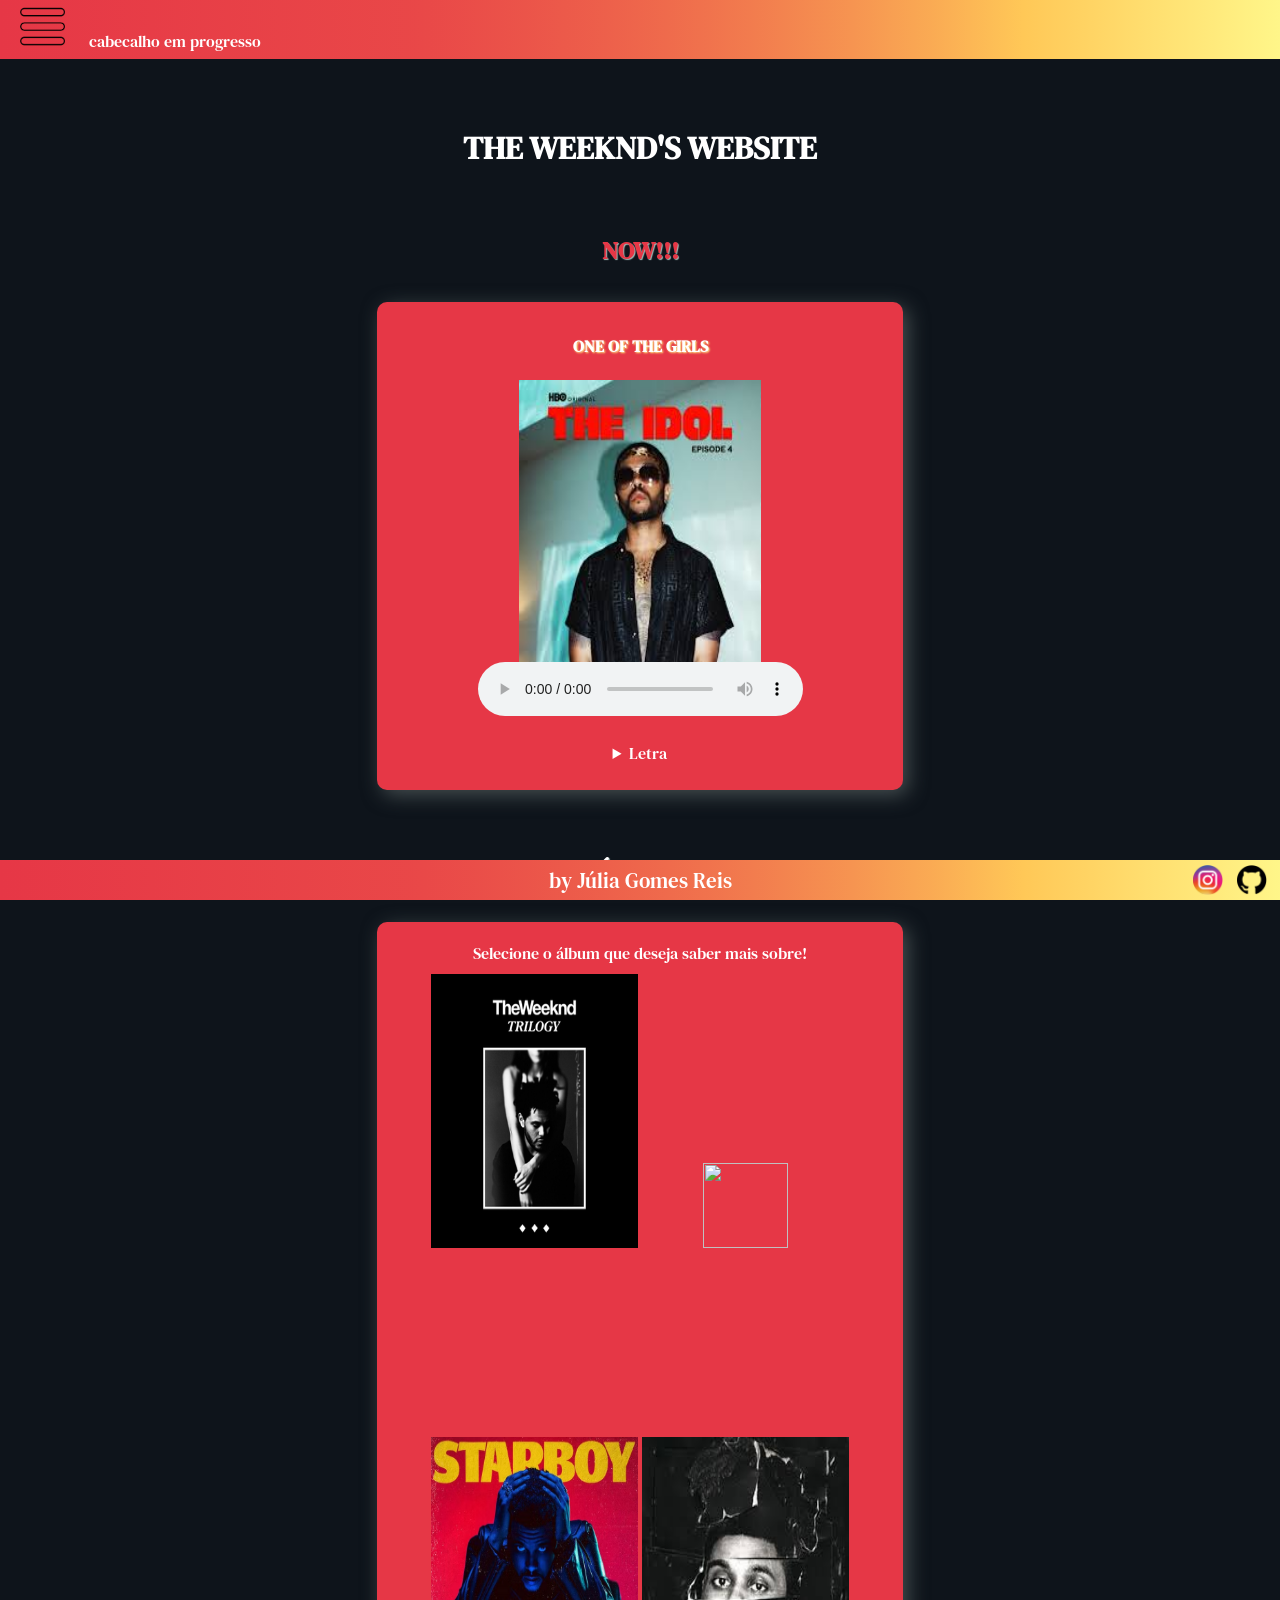
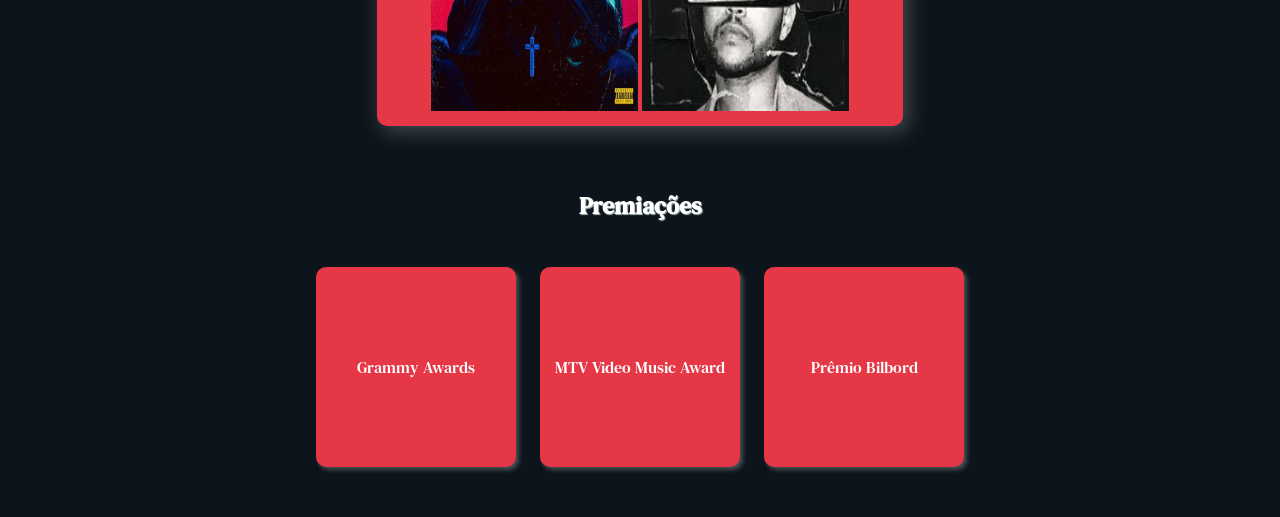
==== index.html @ fc31f762 "Add files via upload" ====
<html lang="pt-br">

    <head>
        <title>
            ABEL TESFAYE
        </title>
        <meta charset="UTF-8"> <!--adicionando acentuacao-->
        <link rel="shortcut icon" href="imagens/favicon.ico" type="image/x-icon"> <!--favicom do site-->
        <link rel="stylesheet" href="style.css"> <!--documento css-->

    </head>


   

    



    <body>


        <header>
            <section style="text-align:left;width:100%;height:100%">
                <img src="imagens/menu.png" id="icone-menu"> 
                <p style="display:inline-block">
                    cabecalho em progresso 
                </p>
            </section>
        </header>


        <main>
            <h1 id="titulo-principal">THE WEEKND'S WEBSITE</h1>

            <nav>
                <h2 style="color:#E63746">
                    NOW!!!
                </h2>

                <section id="box-secao-now">

                    <h4 id="secao-now">
                        <p>
                            ONE OF THE GIRLS<br>
                        </p>
                    </h4>
                
                    <img src="imagens/abel.jpeg" height="32%" width="48%"><br>
                    <audio src="audios/music.mp3" controls ></audio>
                
                    <details id="letra-musica" type="c">
                        <summary id="click-letra">
                            <p style="display: inline-block;">
                                Letra
                            </p>
                        </summary>
                        
                
                     Lock me up and throw away the key<br>
He knows how to get the best out of me<br>
I'm no force for the world to see<br>
Trade my whole life just to be<br>
Tell nobody I control you<br>
I broke you just to own you<br>
They can't tell that I love you<br>
'Cause you're loyal, baby<br>
I love when you're submissive<br>
Love it when I break skin<br>
You feel pain without flinchin'<br>
So say it<br>
Give me tough love<br>
Leave me with nothin' when I come down<br>
My kinda love<br>
Push me and choke me 'til I pass out<br>
We don't gotta be in love, no<br>
I don't gotta be the one, no<br>
I just wanna be one of your girls<br>
Tonight (tonight)<br>
We don't gotta be in love, no<br>
I don't gotta be the one, no<br>
I just wanna be one of your girls<br>
Tonight (tonight), oh<br>
Push me down, hold me down<br>
Spit in my mouth while you turn me on<br>
I wanna take your light inside<br>
Dim me down, snuff me out<br>
Hands on my neck while you push it out<br>
And I'm screamin' out<br>
Give me tough love<br>
Leave me with nothin' when I come down<br>
My kinda love<br>
Force me and choke me 'til I pass out<br>
We don't gotta be in love, no<br>
I don't gotta be the one, no<br>
I just wanna be one of your girls<br>
Tonight (tonight)<br>
We don't gotta be in love, no<br>
I don't gotta be the one, no (oh)<br>
I just wanna be one of your girls<br>
Tonight, oh<br>
Lock me up and throw away the key<br>
He knows how to get the best out of me<br>
I'm no force for the world to see<br>
Trade my whole life just to be<br>
Top of the world but I'm still not free<br>
It's such a secret that I keep<br>
Until it's gone, I can never find peace<br>
Brace my whole life just to be<br>
We don't gotta be in love, no<br>
I don't gotta be the one, no<br>
I just wanna be one of your girls<br>
Tonight (tonight)<br>
We don't gotta be in love, no<br>
I don't gotta be the one, no (oh)<br>
I just wannа be one of your girls<br>
Tonight (ooh), oh<br>
                        
                    </details>

                </section>

                <section>

                    <h2>
                         ÁLBUNS
                    </h2>
                           
                    <div id="albuns-imagens" >
                        <p> 
                            Selecione o álbum que deseja saber mais sobre!
                        </p>

                       <!--capas dos quatro albuns selecionados-->
                        <a href="pag02.html"><img src="imagens/i1.jpeg" class="capa-album"></a>
                        <a href="pag04.html"><img src="https://upload.wikimedia.org/wikipedia/pt/d/d8/Capa_de_Kiss_Land.jpg"class="capa-album" ></a>
                        <br>
                        <a href="pag03.html"><img src="imagens/i2.avif" class="capa-album"></a>
                        <a href="pag05.html"><img src="imagens/bbtm-capa.jpeg" class="capa-album"></a>

                    </div>
                </section>

                <section>

                <h2>
                    <abbr id="premios-fonte" title="fonte:https://www.imdb.com/name/nm1070597/awards/">Premiações</abbr>
                </h2>

                <div id="box-premios">  <!--box maior-->
                    <div class="premios"> <!--box individual de cada premio-->
                        <p>
                            Grammy Awards
                                <spen> <!--texto oculto-->
                                    4
                                </spen>
                        </p>
                    </div>

                    <div class="premios">
                        <p>
                            MTV Video Music Award
                                <spen> <!--texto oculto-->
                                    3       
                                </spen>
                        </p>
                    </div>

                    <div class="premios"> 
                        <p>
                            Prêmio Bilbord
                                <spen> <!--texto oculto-->
                                    22
                                </spen>
                        </p>
                    </div>

                </div>
        
            </section>
        </nav>

    </body>
    <footer>
        <section class="creditos">
            <p>
                by Júlia Gomes Reis
            </p>
        </section>

        <section class="box-redes-sociais">
            <a href="https://www.instagram.com/reis.jg/" target="_blank" rel="external"><img src="imagens/instagram.png" class="redes-sociais" ></a>
            <a href="https://github.com/juliagreis" target="_blank" rel="external"><img src="imagens/github.png" class="redes-sociais"> </a>    
        </section>
    
    </footer>

</html>
---- style.css ----
@charset "UTF-8";
@import url('https://fonts.googleapis.com/css2?family=DM+Serif+Text:ital@0;1&display=swap');

header{

background-image:linear-gradient(to right,#E63746 ,60%, #FFC857,#FFF689);
width:100%;height:6.5%;
top:0;left:0;
position:absolute;

}
#icone-menu{
    width: 3.5%;
    margin-left: 20px;
    margin-right: 20px;
    padding-top: 0.5%;
    height: 70%;
}
#icone-menu >p{
    display:inline-block;
    font-size:1em;
}


body{
    background-color:#0E141B;color:white; text-align:center;
    font-family:"DM Serif Text", serif;
}

h1,h2,h3,h4,p{
    cursor:default;
}

h1{
    font-size:2em;
    color:white;
   
  
}
#titulo-principal{
    margin: 10% 10% 5% 10%;   /*short hand*/
}

h2{
    text-shadow:1px 1px 1px #A4BAB7;
    margin-bottom:35px;
    margin-top:5%;
}
#box-secao-now{
    background-color:#E63746;
    box-shadow: 5px 5px 20px #464F51;
    margin:auto;
    width:40%;
    padding:10px;
    border-radius: 10px;
}
#secao-now{
    margin:23px 23px;
    text-shadow:1px 1px 2px #fff689;
    font: size 1.2em;
}
audio{
    margin-bottom:10px;
    width:325px;
}
#letra-musica{
    border:1px #0E141B;
}



#albuns-imagens{
    padding:0;
    box-shadow: 5px 5px 20px #464F51;
    background-color:#E63746;
    margin:auto;
    width:40%;
    padding:10px;
    border-radius: 10px;
    
}
#albuns-imagens >p{
    margin:10px 10px;
}
.capa-album{
    width:41%;
    height:31%
}

.info{
    width:40%;
    text-align:justify;
    margin:auto;
} 
.info-texto{
    text-indent: 30px;
}

#box-premios{
    margin-bottom:40px;
}

.premios{
    background-color:#E63746;
    height:200px;
    width:200px;
    border-radius:10px;
    margin:10px;
    display:inline-table;
    box-shadow: 3px 3px 4px 0px #464F51;
  
    

}
.premios >p{
    width:17px;
    height:17px;
    text-align:center;
    vertical-align:middle;
    display:table-cell
   
}
.premios >p>spen{
    display:none;
    font-size:2em;

  
    
}


div.premios:hover{
    background-color:#FFC857;
    color:#0E141B;

}
.premios:hover >p >spen{
    display:block;
    text-align:center;
   
}
#premios-fonte{
    text-decoration:none;
}



.my-box{
    width: 40%; /* Valor padrão */
    margin:auto;
}


footer{
    position:fixed;
   
    left: 0;
    bottom:0;
    width:100%;
    height:40px;
    background-image:linear-gradient(to right,#E63746 ,60%, #FFC857,#FFF689);
    font-family:"DM Serif Text", serif;
   
}



.redes-sociais{
    width:30px; height:30px;
    margin:5px;
    display:inline-block
}

.creditos{
    display: inline-block;
    font-size: 1.3em;
    position: absolute;
    top: 50%;
    left: 50%;
    transform: translate(-50%, -50%);

}
.box-redes-sociais{
    width:100px;
    float:right;
}
/* Media query para telas menores, como celulares */
@media (max-width: 768px) {
    .my-box {
        width: 98%; /* Valor para telas menores */     
    }
    .redes-sociais{
        width:10px; height:10px;
    }
    #icone.menu{
        height:70%;
        width:30px;
    }
    #titulo-principal{
        margin-top:15%;
        
    }
    #box-secao-now{
        width:65%;
        
    }
    #box-secao-now >img{
        height: 15%;
        width:42%;
    }
    #albuns-imagens{
        width:65%
    }
    .capa-album{
        width:41%;
        height:15%;
    }
    h2{
        
        margin-bottom:8%;
        margin-top:10%;
    }
    .info{
        width:65%;
    }
    .my-box{
        width:65%
    }
    box-redes-sociais{
        width:20%;
        float:right;
    }
    .redes-sociais{
        width:22%; height:55%;
        margin:10px;
        display:inline-block
    }
}
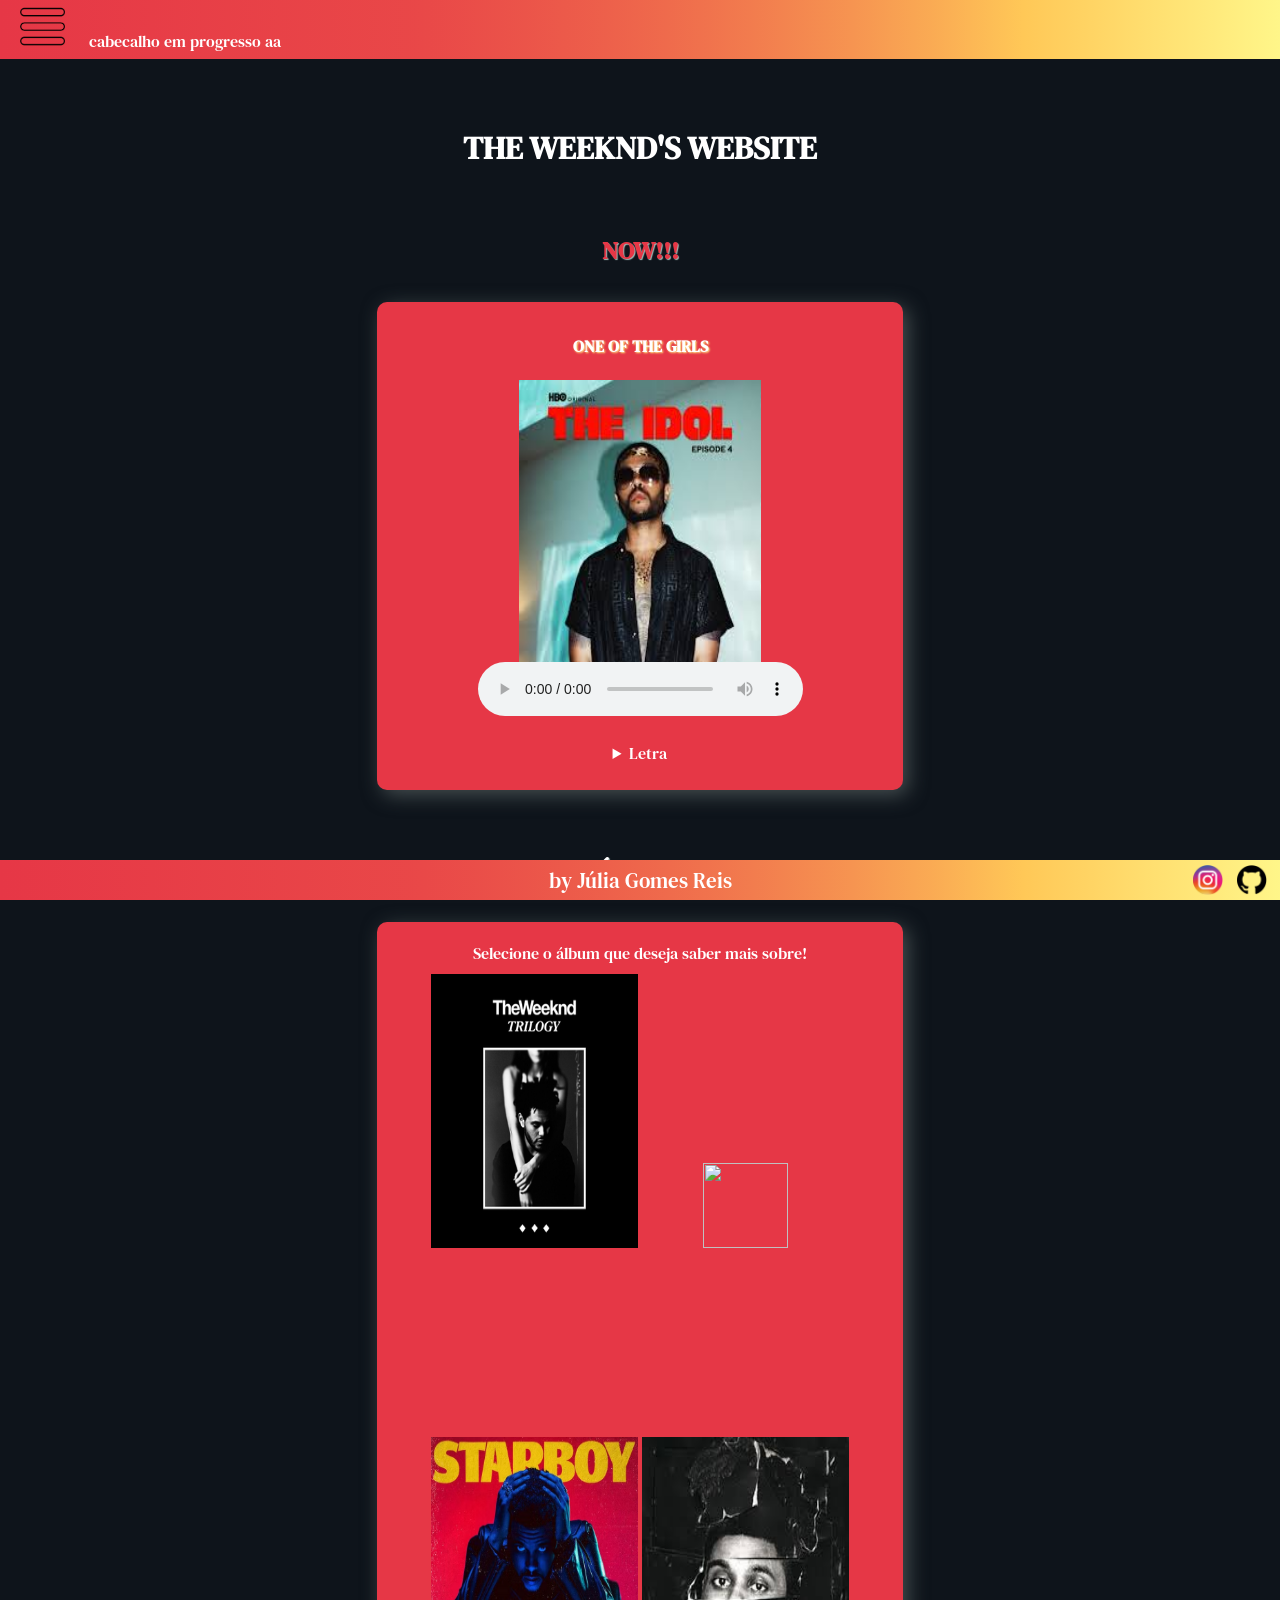
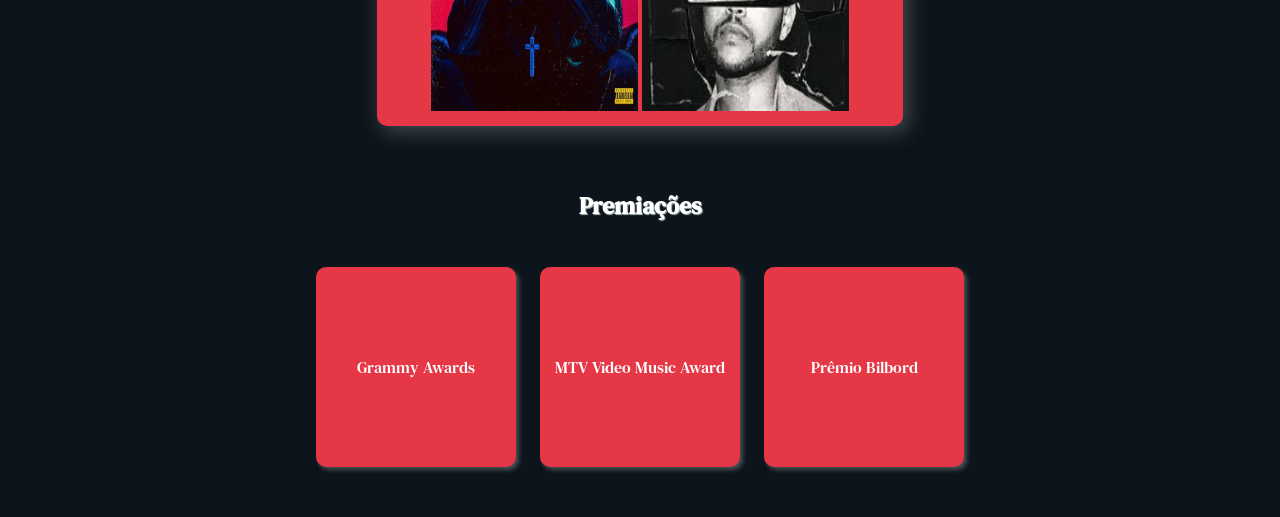
==== commit 8da4c4bb: "Update index.html" ====
--- a/index.html
+++ b/index.html
@@ -24,7 +24,7 @@
             <section style="text-align:left;width:100%;height:100%">
                 <img src="imagens/menu.png" id="icone-menu"> 
                 <p style="display:inline-block">
-                    cabecalho em progresso 
+                    cabecalho em progresso  aa
                 </p>
             </section>
         </header>
@@ -195,4 +195,4 @@
     
     </footer>
 
-</html>+</html>
--- a/style.css
+++ b/style.css
@@ -185,7 +185,7 @@
     float:right;
 }
 /* Media query para telas menores, como celulares */
-@media (max-width: 768px) {
+@media (max-width: 600px) {
     .my-box {
         width: 98%; /* Valor para telas menores */     
     }
@@ -193,7 +193,7 @@
         width:10px; height:10px;
     }
     #icone.menu{
-        height:70%;
+        height:5px;
         width:30px;
     }
     #titulo-principal{
@@ -235,4 +235,4 @@
         margin:10px;
         display:inline-block
     }
-}+}
